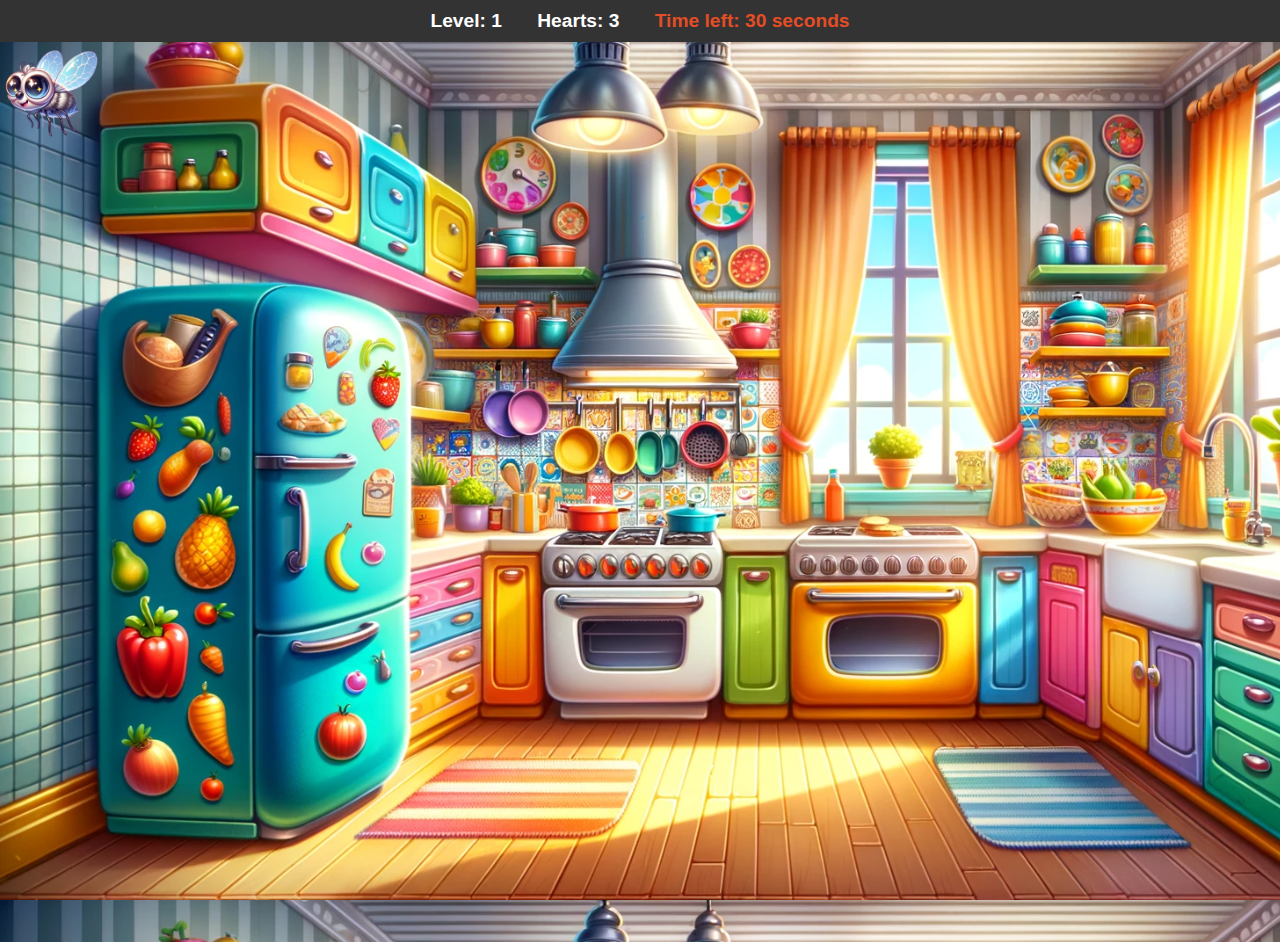
==== game.html @ c4064a3a "add" ====
<!DOCTYPE html>
    <html lang="en">
    
    <head>
        <meta charset="UTF-8">
        <meta name="viewport" content="width=device-width, initial-scale=1.0">
        <title>Catch The Fly Game</title>
        <link rel="stylesheet" href="style.css" />
    </head>
    
    <body>

        <header>
            <div id="game-info">
                <span id="level-info">Level: <span id="level">1</span></span>
                <span id="heart-info">Hearts: <span id="hearts">3</span></span>
                <span id="timer-info">Time left: <span id="timer">30</span> seconds</span>
            </div>
        </header>


        <div class="kitchen">
            <div id="fly" class="fly">
                <img src="fly.png" alt="Active Fly" class="active-fly" style="max-width:100px;" />
                <img src="crushed-fly.png" alt="Crushed Fly" class="crushed-fly"
                    style="display: none;max-width:100px;" />
                <div class="speech-bubble">Catch me if you can!</div>
            </div>
        </div>

        <script src="script.js"></script>
    </body>
    </html>
---- style.css ----
body {
    margin: 0;
    padding: 0;
    font-family: "Arial", sans-serif;
    background-image: url("kitchen-background.png");
    background-size: cover;
    height: 100vh;
    cursor: pointer;
  }
  
  header {
    background-color: #333;
    color: white;
    padding: 10px 0;
    text-align: center;
  }
  
  #game-info {
    display: inline-block;
    font-size: 1.2em;
  }
  
  #game-info > span {
    margin: 0 15px;
  }
  
  #level-info,
  #heart-info,
  #timer-info {
    margin-right: 20px;
    font-weight: bold;
  }
  
  #timer-info {
    color: #e44d26;
  }
  
  button {
    cursor: pointer;
    background: #4caf50;
    border: none;
    color: white;
    padding: 10px 20px;
    text-align: center;
    text-decoration: none;
    display: inline-block;
    font-size: 16px;
    margin: 4px 2px;
    transition-duration: 0.4s;
    border-radius: 8px;
  }
  
  button:hover {
    background-color: #45a049;
  }
  
  .title-game {
    text-align: center;
    font-family: "Franklin Gothic Medium", "Arial Narrow", Arial, sans-serif;
    color: rgb(0, 0, 0);
    font-weight: bold;
    font-size: 2rem;
  }
  
  .continer-image {
    display: flex;
    justify-content: center;
    position: relative;
  }
  
  .continer-image img {
    height: 650px;
    width: 800px;
    border: 4px solid black;
    border-radius: 30px;
  }
  
  a {
    text-decoration: none;
  }
  
  #button-start {
    padding: 2vh;
    border-radius: 15px;
    background-color: rgb(192, 51, 51);
    color: rgb(255, 251, 251);
    font-weight: bold;
    font-size: 2rem;
    position: absolute;
    top: 40rem;
    left: 50%;
    transform: translate(-50%, -90%);
  }
  .kitchen {
    position: relative;
    width: 100%;
    height: 100%;
    cursor: url("catcher.png"), auto;
  }
  
  .fly {
    position: absolute;
    width: 50px;
    height: 50px;
    background-size: contain;
    cursor: url("catcher.png"), auto;
  }
  .speech-bubble {
    position: absolute;
    width: auto;
    padding: 5px;
    background: white;
    border-radius: 4px;
    border: 1px solid #666;
    top: -40px;
    left: 20px;
    display: none;
    z-index: 100;
    font-size: 0.8em;
    white-space: nowrap;
  }
  
  .speech-bubble::after {
    content: "";
    position: absolute;
    top: 100%;
    left: 20px;
    border-width: 5px;
    border-style: solid;
    border-color: white transparent transparent transparent;
  }
  
  
  .speech-bubble.show {
    display: block;
  }
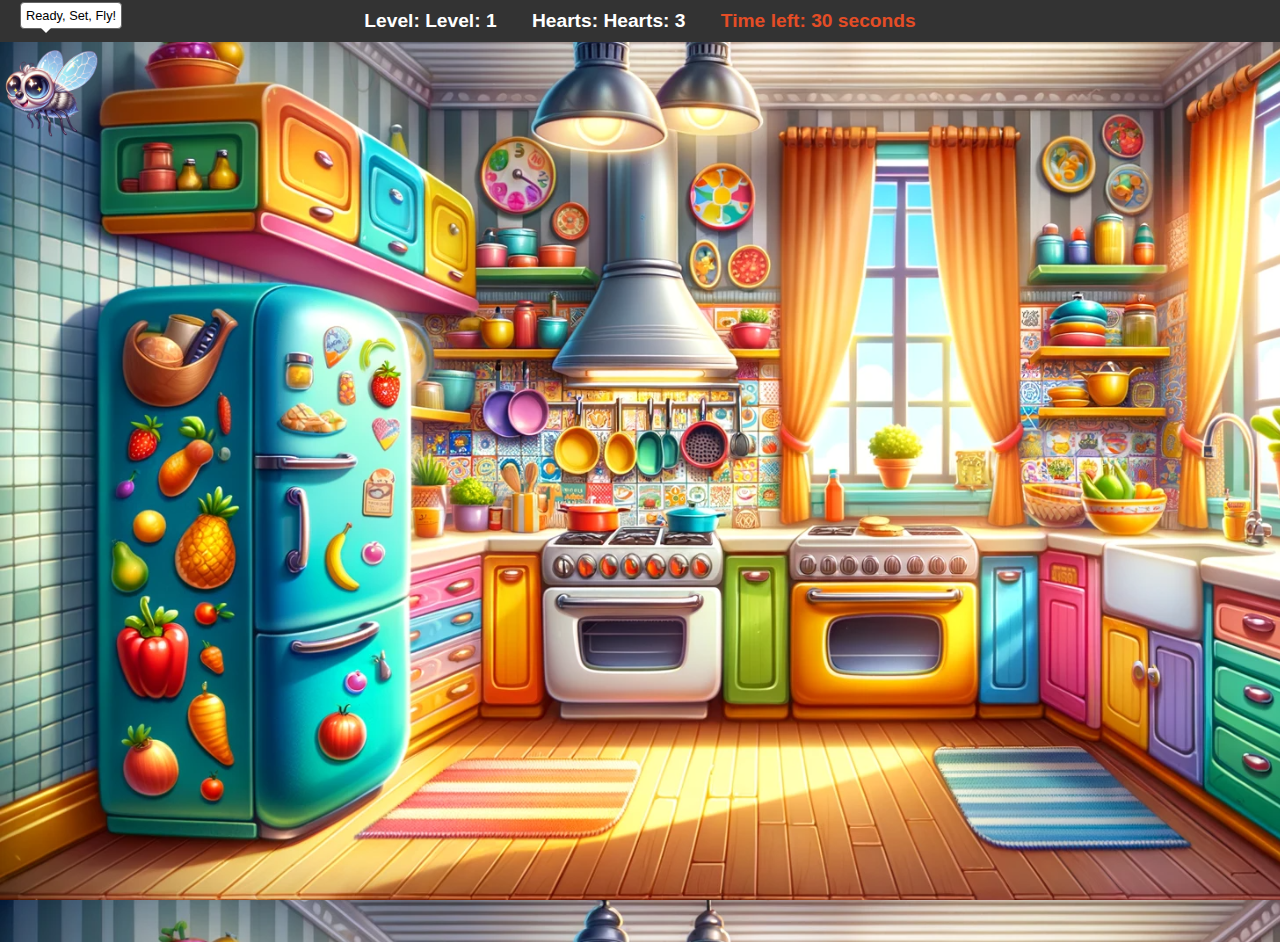
==== commit a65d64aa: "add" ====
--- a/game.html
+++ b/game.html
@@ -29,7 +29,7 @@
             </div>
         </div>
 
-        <script src="script.js"></script>
+        <script src="main.js"></script>
     </body>
     </html>
 
--- a/style.css
+++ b/style.css
@@ -134,4 +134,47 @@
   .speech-bubble.show {
     display: block;
   }
+
+  @keyframes fallToGround {
+    0% {
+      transform: translateY(0);
+    }
+    100% {
+      transform: translateY(750px);
+    }
+  }
   
+  .crushed-fly {
+    position: absolute;
+    top: 0;
+    left: 50%;
+    transform: translateX(-50%);
+    display: none;
+    z-index: 1;
+  }
+  
+  @media screen and (max-width: 768px) {
+    header {
+      padding: 5px 0;
+    }
+  
+    #game-info {
+      font-size: 1em;
+    }
+  
+    .kitchen {
+      margin-top: 30px;
+    }
+  }
+  
+  @media screen and (max-width: 480px) {
+    #game-info {
+      font-size: 0.8em;
+    }
+  
+    .kitchen {
+      margin-top: 20px;
+    }
+  }
+  
+
